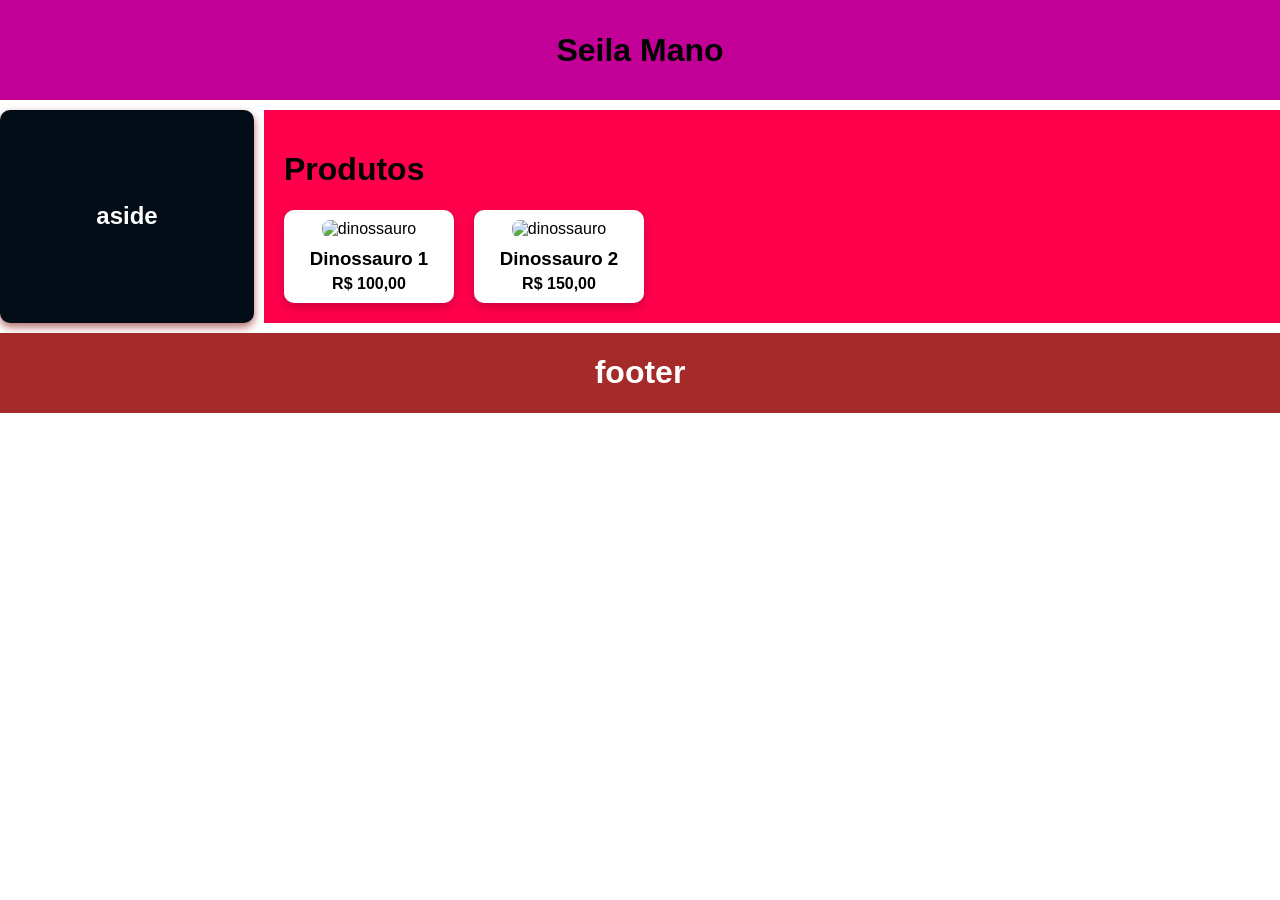
==== index.html @ fee723be "Add files via upload" ====
<!DOCTYPE html>
<html lang="pt-br">
<head>
    <meta charset="UTF-8">
    <meta name="viewport" content="width=device-width, initial-scale=1.0">
    <title>Produtos Dinossauro</title>
    <link rel="stylesheet" href="style.css">
</head>

<body>
    <header class="seila0">
        <h1>Seila Mano</h1>
    </header>

    <main class="seila1">
        <h1>Produtos</h1>
        <div class="mano">
            <div class="divv">
                <img src="imagens/dinossauros.jpg" alt="dinossauro">
                <h3>Dinossauro 1</h3>
                <p>R$ 100,00</p>
            </div> 
            
            <div class="divv">
                <img src="imagens/dinossauros.jpg" alt="dinossauro">
                <h3>Dinossauro 2</h3>
                <p>R$ 150,00</p>
            </div>
        </div>
    </main>

    <aside class="seila2">
        <h1>aside</h1>
    </aside>

    <footer class="seila3">
        <h1>footer</h1>
    </footer>
    
</body>
</html>
---- style.css ----
/* Grid principal */
body {
    display: grid;
    grid-template-areas: 
        "seila0 seila0"
        "seila2 seila1"
        "seila3 seila3";
    grid-template-rows: 100px auto 80px;
    grid-template-columns: 1fr 4fr;
    gap: 10px;
    font-family: Arial, sans-serif;
    margin: 0;
}

/* Header */
.seila0 {
    grid-area: seila0;
    background-color: rgb(194, 0, 152);
    display: flex;
    justify-content: center;
    align-items: center;
}

/* Main */
.seila1 {
    grid-area: seila1;
    background-color: rgb(255, 0, 76);
    padding: 20px;
}

/* Aside */
.seila2 {
    grid-area: seila2;
    background-color: #030d18;
    padding: 20px;
    color: white;
    display: flex;
    justify-content: center;
    align-items: center;
    border-radius: 10px;
    box-shadow: 0 4px 8px rgba(128, 4, 4, 0.596);
}

/* Footer */
.seila3 {
    grid-area: seila3;
    background-color: brown;
    display: flex;
    justify-content: center;
    align-items: center;
    color: white;
}

/* Produtos em cards */
.mano {
    display: flex;
    flex-wrap: wrap;
    gap: 20px;
    margin-top: 20px;
}

.divv {
    background-color: white;
    border-radius: 10px;
    box-shadow: 0 4px 8px rgba(0,0,0,0.2);
    padding: 10px;
    width: 150px;
    text-align: center;
    transition: transform 0.2s, box-shadow 0.2s;
}

.divv img {
    width: 100%;
    border-radius: 8px;
}

.divv h3 {
    margin: 10px 0 5px;
}

.divv p {
    margin: 0;
    font-weight: bold;
}

.divv:hover {
    transform: translateY(-5px);
    box-shadow: 0 6px 12px rgba(0,0,0,0.3);
}

/* Responsividade */
@media only screen and (max-width: 850px) {
    body {
        grid-template-areas: 
            "seila0"
            "seila1"
            "seila2"
            "seila3";
        grid-template-columns: 1fr;
        grid-template-rows: auto;
    }
    
    .mano {
        justify-content: center;
    }
}

@media only screen and (max-width: 450px) {
    .seila2 {
        display: none;
    }

    .divv {
        width: 120px;
    }
}
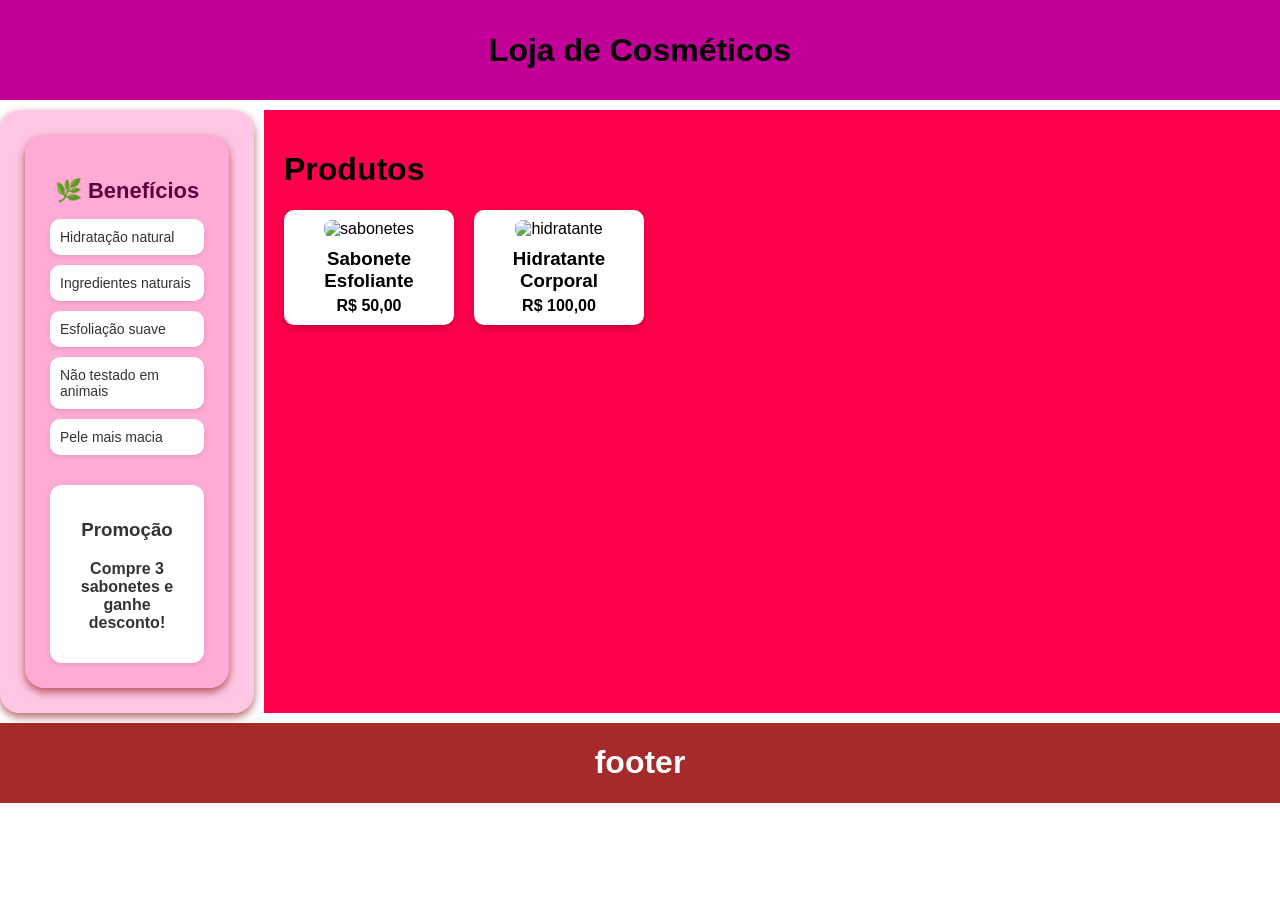
==== commit 608a0402: "Add files via upload" ====
--- a/index.html
+++ b/index.html
@@ -3,37 +3,56 @@
 <head>
     <meta charset="UTF-8">
     <meta name="viewport" content="width=device-width, initial-scale=1.0">
-    <title>Produtos Dinossauro</title>
+    <title>Lives Cosméticos</title>
     <link rel="stylesheet" href="style.css">
 </head>
 
 <body>
-    <header class="seila0">
-        <h1>Seila Mano</h1>
+    <header class="haha0">
+        <h1>Loja de Cosméticos</h1>
     </header>
 
-    <main class="seila1">
+    <main class="haha1">
         <h1>Produtos</h1>
-        <div class="mano">
+        <div class="produto">
             <div class="divv">
-                <img src="imagens/dinossauros.jpg" alt="dinossauro">
-                <h3>Dinossauro 1</h3>
-                <p>R$ 100,00</p>
+                <img src="imagens/sabonete.esfoliante.webp " alt="sabonetes">
+                <h3>Sabonete Esfoliante</h3>
+                <p>R$ 50,00</p>
             </div> 
             
             <div class="divv">
-                <img src="imagens/dinossauros.jpg" alt="dinossauro">
-                <h3>Dinossauro 2</h3>
-                <p>R$ 150,00</p>
+                <img src="imagens/" alt="hidratante">
+                <h3>Hidratante Corporal</h3>
+                <p>R$ 100,00</p>
             </div>
         </div>
     </main>
 
-    <aside class="seila2">
-        <h1>aside</h1>
+    <aside class="haha2">
+     <aside class="haha2">
+
+<h2>🌿 Benefícios</h2>
+
+<ul class="beneficios">
+<li> Hidratação natural</li>
+<li> Ingredientes naturais</li>
+<li> Esfoliação suave</li>
+<li> Não testado em animais</li>
+<li> Pele mais macia</li>
+</ul>
+
+<div class="promo">
+<h3> Promoção</h3>
+<p>Compre 3 sabonetes e ganhe desconto!</p>
+</div>
+
+</aside>
+</aside>
+
     </aside>
 
-    <footer class="seila3">
+    <footer class="haha3">
         <h1>footer</h1>
     </footer>
     
--- a/style.css
+++ b/style.css
@@ -2,9 +2,9 @@
 body {
     display: grid;
     grid-template-areas: 
-        "seila0 seila0"
-        "seila2 seila1"
-        "seila3 seila3";
+        "haha0 haha0"
+        "haha2 haha1"
+        "haha3 haha3";
     grid-template-rows: 100px auto 80px;
     grid-template-columns: 1fr 4fr;
     gap: 10px;
@@ -13,8 +13,8 @@
 }
 
 /* Header */
-.seila0 {
-    grid-area: seila0;
+.haha0 {
+    grid-area: haha0;
     background-color: rgb(194, 0, 152);
     display: flex;
     justify-content: center;
@@ -22,28 +22,66 @@
 }
 
 /* Main */
-.seila1 {
-    grid-area: seila1;
+.haha1 {
+    grid-area: haha1;
     background-color: rgb(255, 0, 76);
     padding: 20px;
 }
 
 /* Aside */
-.seila2 {
-    grid-area: seila2;
-    background-color: #030d18;
-    padding: 20px;
+.haha2 h2 {
+    margin-bottom: 15px;
+    font-size: 22px;
+    color: #5c003f;
+}
+
+.beneficios {
+    list-style: none;
+    padding: 0;
+    margin: 0;
+    width: 100%;
+}
+
+.beneficios li {
+    background: white;
+    color: #333;
+    padding: 10px;
+    margin-bottom: 10px;
+    border-radius: 10px;
+    font-size: 14px;
+    box-shadow: 0 2px 5px rgba(0,0,0,0.1);
+}
+
+.promo {
+    margin-top: 20px;
+    background: white;
+    color: #333;
+    padding: 15px;
+    border-radius: 12px;
+    text-align: center;
+    font-weight: bold;
+    box-shadow: 0 2px 5px rgba(0,0,0,0.1);
+}
+
+
+.haha2 {
+    grid-area: haha2;
+    background-color: #ff8fc77e;
+    padding: 25px;
     color: white;
+
+    border-radius: 20px;
+    box-shadow: 0 4px 8px rgba(130, 4, 4, 0.600);
+
     display: flex;
-    justify-content: center;
+    flex-direction: column;
+    justify-content: flex-start;
     align-items: center;
-    border-radius: 10px;
-    box-shadow: 0 4px 8px rgba(128, 4, 4, 0.596);
 }
 
 /* Footer */
-.seila3 {
-    grid-area: seila3;
+.haha3 {
+    grid-area: haha3;
     background-color: brown;
     display: flex;
     justify-content: center;
@@ -52,7 +90,7 @@
 }
 
 /* Produtos em cards */
-.mano {
+.produto {
     display: flex;
     flex-wrap: wrap;
     gap: 20px;
@@ -92,21 +130,16 @@
 @media only screen and (max-width: 850px) {
     body {
         grid-template-areas: 
-            "seila0"
-            "seila1"
-            "seila2"
-            "seila3";
+            "haha0"
+            "haha1"
+            "haha2"
+            "haha3";
         grid-template-columns: 1fr;
-        grid-template-rows: auto;
-    }
-    
-    .mano {
-        justify-content: center;
     }
 }
 
 @media only screen and (max-width: 450px) {
-    .seila2 {
+    .haha2 {
         display: none;
     }
 
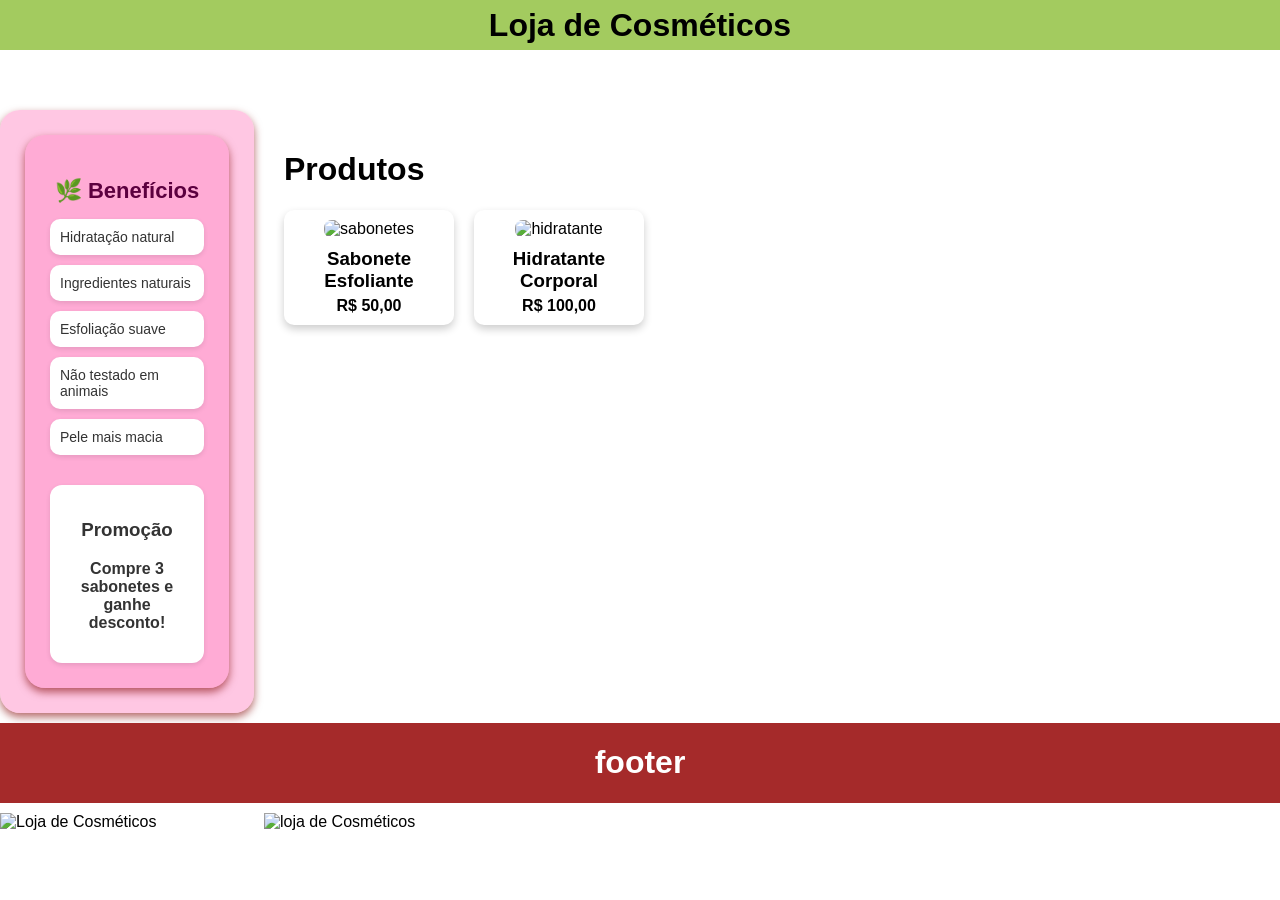
==== commit 32cd145c: "Add files via upload" ====
--- a/index.html
+++ b/index.html
@@ -4,10 +4,14 @@
     <meta charset="UTF-8">
     <meta name="viewport" content="width=device-width, initial-scale=1.0">
     <title>Lives Cosméticos</title>
+    <img src="Logo de produtos naturais com ervas.png" alt="Loja de Cosméticos">
     <link rel="stylesheet" href="style.css">
 </head>
-
-<body>
+<head>
+    <body>
+        <img src="imagens/Logo de produtos naturais com ervas.png" alt="loja de Cosméticos">
+    </body>
+</head>
     <header class="haha0">
         <h1>Loja de Cosméticos</h1>
     </header>
--- a/style.css
+++ b/style.css
@@ -15,17 +15,19 @@
 /* Header */
 .haha0 {
     grid-area: haha0;
-    background-color: rgb(194, 0, 152);
+    background-color: rgb(163, 203, 95);
     display: flex;
     justify-content: center;
     align-items: center;
+    height: 50%;
 }
 
 /* Main */
 .haha1 {
     grid-area: haha1;
-    background-color: rgb(255, 0, 76);
+    background-color: rgba(224, 249, 150, 0);
     padding: 20px;
+    border-radius: 10px;
 }
 
 /* Aside */
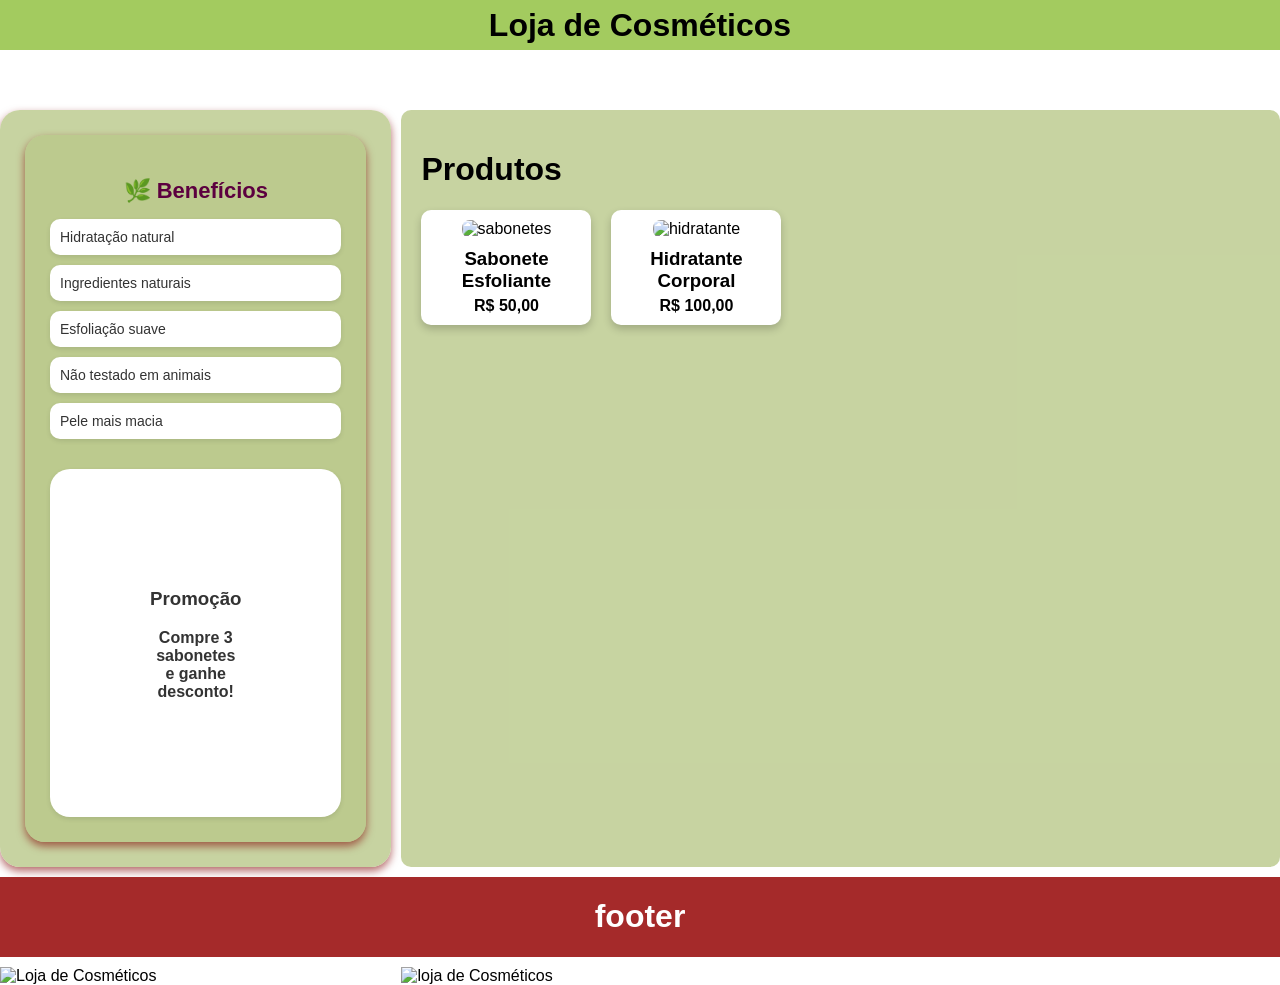
==== commit 3b2322e5: "Add files via upload" ====
--- a/index.html
+++ b/index.html
@@ -20,7 +20,7 @@
         <h1>Produtos</h1>
         <div class="produto">
             <div class="divv">
-                <img src="imagens/sabonete.esfoliante.webp " alt="sabonetes">
+                <img src="imagens/sabonete.webp" alt="sabonetes">
                 <h3>Sabonete Esfoliante</h3>
                 <p>R$ 50,00</p>
             </div> 
--- a/style.css
+++ b/style.css
@@ -25,7 +25,7 @@
 /* Main */
 .haha1 {
     grid-area: haha1;
-    background-color: rgba(224, 249, 150, 0);
+    background-color: rgba(185, 201, 138, 0.801);
     padding: 20px;
     border-radius: 10px;
 }
@@ -58,8 +58,8 @@
     margin-top: 20px;
     background: white;
     color: #333;
-    padding: 15px;
-    border-radius: 12px;
+    padding: 100px;
+    border-radius: 20px;
     text-align: center;
     font-weight: bold;
     box-shadow: 0 2px 5px rgba(0,0,0,0.1);
@@ -68,7 +68,7 @@
 
 .haha2 {
     grid-area: haha2;
-    background-color: #ff8fc77e;
+    background-color: rgba(185, 201, 138, 0.801);
     padding: 25px;
     color: white;
 
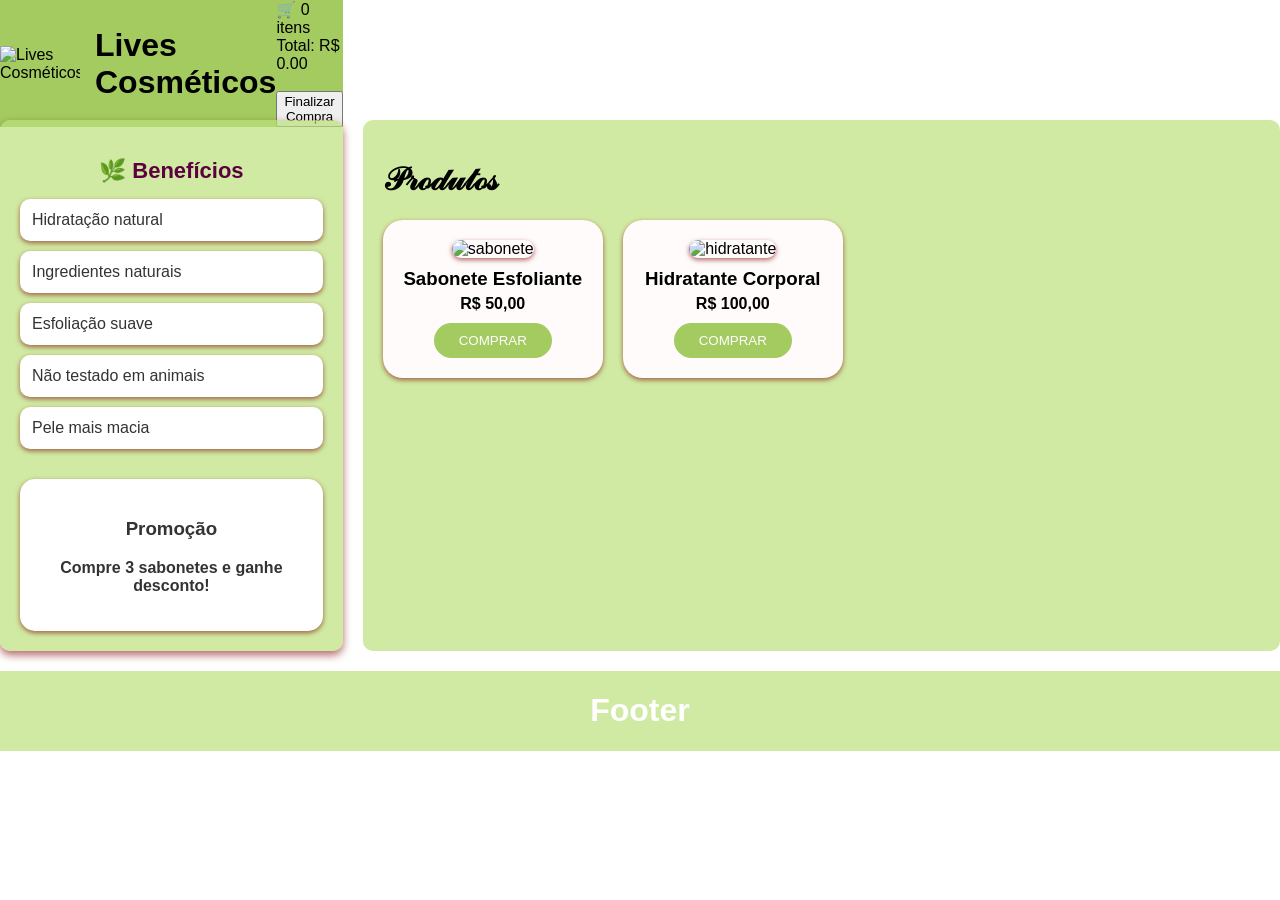
==== commit e12c0c8b: "Add files via upload" ====
--- a/index.html
+++ b/index.html
@@ -1,64 +1,89 @@
 <!DOCTYPE html>
 <html lang="pt-br">
+
 <head>
-    <meta charset="UTF-8">
-    <meta name="viewport" content="width=device-width, initial-scale=1.0">
-    <title>Lives Cosméticos</title>
-    <img src="Logo de produtos naturais com ervas.png" alt="Loja de Cosméticos">
-    <link rel="stylesheet" href="style.css">
-</head>
-<head>
-    <body>
-        <img src="imagens/Logo de produtos naturais com ervas.png" alt="loja de Cosméticos">
-    </body>
-</head>
+<meta charset="UTF-8">
+<meta name="viewport" content="width=device-width, initial-scale=1.0">
+
+<title>Lives Cosméticos</title>
+
+<link rel="stylesheet" href="style.css">
+
+
+</header>
+
+<header>
     <header class="haha0">
-        <h1>Loja de Cosméticos</h1>
-    </header>
+    <img src="imagens/logotipo.png" alt="Lives Cosméticos" class="logo">
+     <h1>Lives Cosméticos</h1>
 
-    <main class="haha1">
-        <h1>Produtos</h1>
-        <div class="produto">
-            <div class="divv">
-                <img src="imagens/sabonete.webp" alt="sabonetes">
-                <h3>Sabonete Esfoliante</h3>
-                <p>R$ 50,00</p>
-            </div> 
-            
-            <div class="divv">
-                <img src="imagens/" alt="hidratante">
-                <h3>Hidratante Corporal</h3>
-                <p>R$ 100,00</p>
-            </div>
-        </div>
-    </main>
+     <main class="haha0">
+    <div class="carrinho">
+🛒 <span id="contador">0</span> itens
+<br>
+Total: <span id="total">R$ 0.00</span>
+<br><br>
+<button onclick="finalizarCompra()" class="finalizar">
+Finalizar Compra
+</button>
 
-    <aside class="haha2">
-     <aside class="haha2">
+</header>
+</header>
+
+
+<main class="haha1">
+
+<h1>𝒫𝓇ℴ𝒹𝓊𝓉ℴ𝓈</h1>
+<div class="produto">
+<div class="divv">
+<img src="imagens/sabonete.webp" alt="sabonete">
+
+
+<h3>Sabonete Esfoliante</h3>
+<p>R$ 50,00</p>
+<button onclick="comprar('Sabonete Esfoliante',50)" class="botao">
+Comprar
+</button>
+</div>
+<div class="divv">
+<img src="imagens/hidratante.webp" alt="hidratante">
+
+
+<h3>Hidratante Corporal</h3>
+<p>R$ 100,00</p>
+<button onclick="comprar('Hidratante Corporal',100)" class="botao">
+Comprar
+
+</button>
+</main>
+
+
+<aside class="haha2">
 
 <h2>🌿 Benefícios</h2>
-
 <ul class="beneficios">
-<li> Hidratação natural</li>
-<li> Ingredientes naturais</li>
-<li> Esfoliação suave</li>
-<li> Não testado em animais</li>
-<li> Pele mais macia</li>
+<li>Hidratação natural</li>
+<li>Ingredientes naturais</li>
+<li>Esfoliação suave</li>
+<li>Não testado em animais</li>
+<li>Pele mais macia</li>
 </ul>
 
 <div class="promo">
-<h3> Promoção</h3>
+
+<h3>Promoção</h3>
 <p>Compre 3 sabonetes e ganhe desconto!</p>
 </div>
-
-</aside>
 </aside>
 
-    </aside>
 
-    <footer class="haha3">
-        <h1>footer</h1>
-    </footer>
-    
+<footer class="haha3">
+
+<h1>Footer</h1>
+
+</footer>
+
+<script src="script.js"></script>
 </body>
+
 </html>
--- a/style.css
+++ b/style.css
@@ -1,36 +1,55 @@
 /* Grid principal */
 body {
     display: grid;
-    grid-template-areas: 
+    grid-template-areas:
         "haha0 haha0"
         "haha2 haha1"
         "haha3 haha3";
     grid-template-rows: 100px auto 80px;
     grid-template-columns: 1fr 4fr;
-    gap: 10px;
+    gap: 20px;
     font-family: Arial, sans-serif;
     margin: 0;
 }
 
 /* Header */
-.haha0 {
+.haha0{
     grid-area: haha0;
     background-color: rgb(163, 203, 95);
     display: flex;
     justify-content: center;
     align-items: center;
-    height: 50%;
+    width: 100%;
+}
+
+.logo{
+    width: 80px; 
+    height: auto;
+    margin-right: 15px;
 }
 
 /* Main */
 .haha1 {
     grid-area: haha1;
-    background-color: rgba(185, 201, 138, 0.801);
+    background-color: rgba(187, 225, 122, 0.692);
     padding: 20px;
     border-radius: 10px;
 }
 
 /* Aside */
+.haha2 {
+    grid-area: haha2;
+    background-color: rgba(187, 225, 122, 0.692);
+    padding: 20px;
+    color: white;
+    border-radius: 10px;
+    box-shadow: 0 4px 8px rgba(130, 4, 4, 0.6);
+
+    display: flex;
+    flex-direction: column;
+    align-items: center;
+}
+
 .haha2 h2 {
     margin-bottom: 15px;
     font-size: 22px;
@@ -47,51 +66,35 @@
 .beneficios li {
     background: white;
     color: #333;
-    padding: 10px;
+    padding: 12px;
     margin-bottom: 10px;
     border-radius: 10px;
-    font-size: 14px;
-    box-shadow: 0 2px 5px rgba(0,0,0,0.1);
+    font-size: 16px;
+    box-shadow: 0 2px 5px rgba(130, 4, 4, 0.6);
 }
 
 .promo {
     margin-top: 20px;
     background: white;
     color: #333;
-    padding: 100px;
-    border-radius: 20px;
+    padding: 20px;
+    border-radius: 15px;
     text-align: center;
     font-weight: bold;
-    box-shadow: 0 2px 5px rgba(0,0,0,0.1);
-}
-
-
-.haha2 {
-    grid-area: haha2;
-    background-color: rgba(185, 201, 138, 0.801);
-    padding: 25px;
-    color: white;
-
-    border-radius: 20px;
-    box-shadow: 0 4px 8px rgba(130, 4, 4, 0.600);
-
-    display: flex;
-    flex-direction: column;
-    justify-content: flex-start;
-    align-items: center;
+    box-shadow: 0 2px 5px rgba(130, 4, 4, 0.6);
 }
 
 /* Footer */
 .haha3 {
     grid-area: haha3;
-    background-color: brown;
+    background-color: rgba(187, 225, 122, 0.692);
     display: flex;
     justify-content: center;
     align-items: center;
     color: white;
 }
 
-/* Produtos em cards */
+/* Produtos */
 .produto {
     display: flex;
     flex-wrap: wrap;
@@ -100,18 +103,19 @@
 }
 
 .divv {
-    background-color: white;
-    border-radius: 10px;
-    box-shadow: 0 4px 8px rgba(0,0,0,0.2);
-    padding: 10px;
-    width: 150px;
+    background-color: rgb(255, 251, 251);
+    border-radius: 20px;
+    box-shadow: 0 2px 5px rgba(130, 4, 4, 0.6);
+    padding: 20px;
+    width: 180px;
     text-align: center;
     transition: transform 0.2s, box-shadow 0.2s;
 }
 
 .divv img {
     width: 100%;
-    border-radius: 8px;
+    border-radius: 15px;
+    box-shadow: 0 2px 5px rgba(130, 4, 4, 0.6);
 }
 
 .divv h3 {
@@ -124,8 +128,24 @@
 }
 
 .divv:hover {
-    transform: translateY(-5px);
-    box-shadow: 0 6px 12px rgba(0,0,0,0.3);
+    transform: translateY(-6px);
+    box-shadow: 0 4px 10px rgba(130, 4, 4, 0.6);
+}
+
+/* Botão */
+.botao{
+    background-color: rgb(163, 203, 95);
+    color: white;
+    border: none;
+    padding: 10px 25px;
+    border-radius: 30px;
+    cursor: pointer;
+    margin-top: 10px;
+    text-transform: uppercase;
+}
+
+.botao:hover{
+    background-color: rgb(140,180,70);
 }
 
 /* Responsividade */
@@ -146,6 +166,6 @@
     }
 
     .divv {
-        width: 120px;
+        width: 140px;
     }
 }
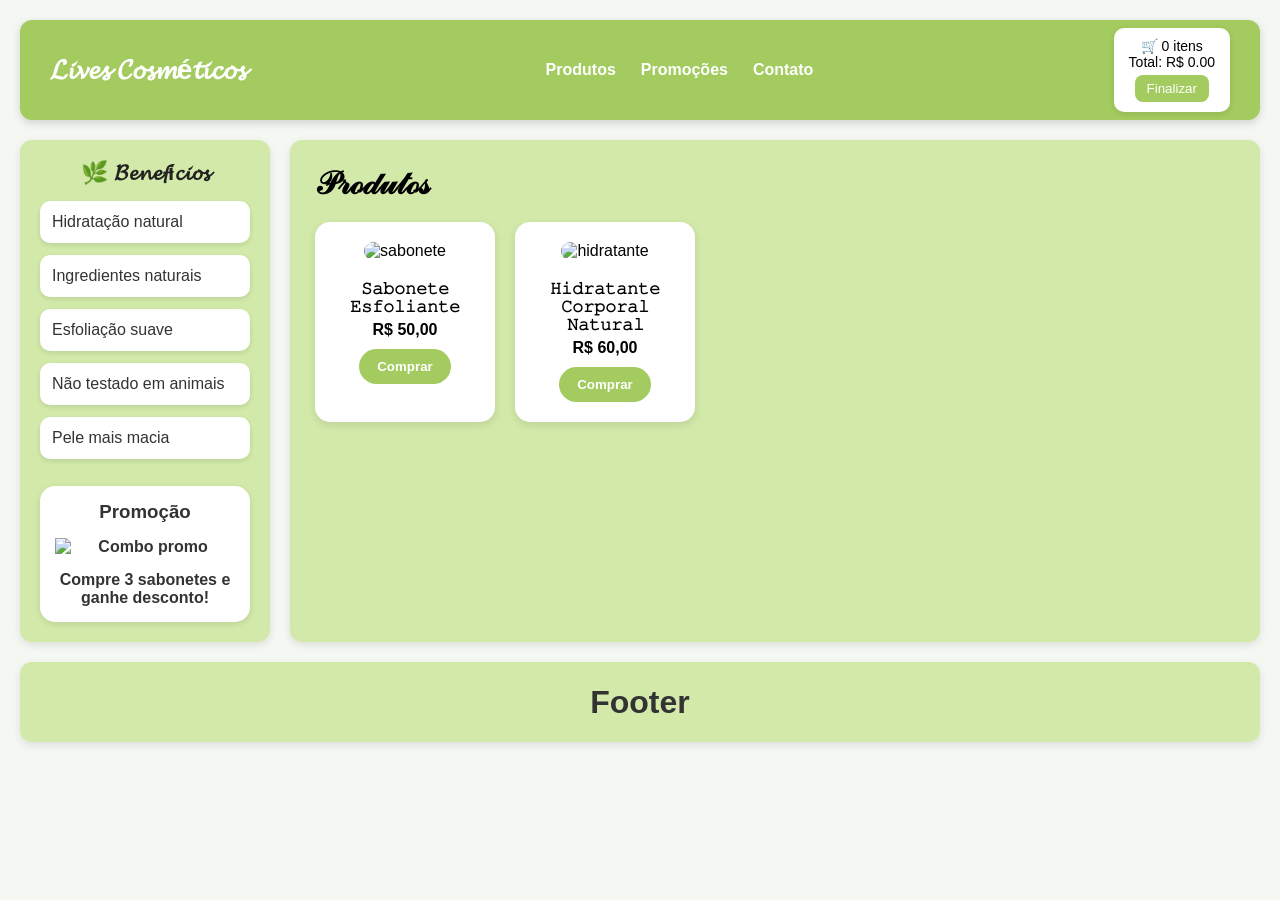
==== commit d094f650: "Add files via upload" ====
--- a/index.html
+++ b/index.html
@@ -5,62 +5,70 @@
 <meta charset="UTF-8">
 <meta name="viewport" content="width=device-width, initial-scale=1.0">
 
-<title>Lives Cosméticos</title>
+<title>𝓛𝓲𝓿𝓮𝓼 𝓒𝓸𝓼𝓶é𝓽𝓲𝓬𝓸𝓼</title>
 
 <link rel="stylesheet" href="style.css">
+</head>
 
+<body>
 
-</header>
+<header class="haha0">
 
-<header>
-    <header class="haha0">
-    <img src="imagens/logotipo.png" alt="Lives Cosméticos" class="logo">
-     <h1>Lives Cosméticos</h1>
+<h1 class="logo">𝓛𝓲𝓿𝓮𝓼 𝓒𝓸𝓼𝓶é𝓽𝓲𝓬𝓸𝓼</h1>
 
-     <main class="haha0">
-    <div class="carrinho">
+<nav class="menu">
+<a href="#">Produtos</a>
+<a href="#">Promoções</a>
+<a href="#">Contato</a>
+</nav>
+
+<div class="carrinho">
 🛒 <span id="contador">0</span> itens
 <br>
 Total: <span id="total">R$ 0.00</span>
-<br><br>
+<br>
 <button onclick="finalizarCompra()" class="finalizar">
-Finalizar Compra
+Finalizar
 </button>
+</div>
 
-</header>
 </header>
 
 
 <main class="haha1">
 
 <h1>𝒫𝓇ℴ𝒹𝓊𝓉ℴ𝓈</h1>
+
 <div class="produto">
+
 <div class="divv">
 <img src="imagens/sabonete.webp" alt="sabonete">
+<h3>𝚂𝚊𝚋𝚘𝚗𝚎𝚝𝚎 𝙴𝚜𝚏𝚘𝚕𝚒𝚊𝚗𝚝𝚎</h3>
+<p>R$ 50,00</p>
 
-
-<h3>Sabonete Esfoliante</h3>
-<p>R$ 50,00</p>
 <button onclick="comprar('Sabonete Esfoliante',50)" class="botao">
 Comprar
 </button>
 </div>
+
 <div class="divv">
-<img src="imagens/hidratante.webp" alt="hidratante">
+<img src="imagens/hidratante.png" alt="hidratante">
+<h3>𝙷𝚒𝚍𝚛𝚊𝚝𝚊𝚗𝚝𝚎 𝙲𝚘𝚛𝚙𝚘𝚛𝚊𝚕 𝙽𝚊𝚝𝚞𝚛𝚊𝚕</h3>
+<p>R$ 60,00</p>
 
+<button onclick="comprar('Hidratante Corporal',60)" class="botao">
+Comprar
+</button>
+</div>
 
-<h3>Hidratante Corporal</h3>
-<p>R$ 100,00</p>
-<button onclick="comprar('Hidratante Corporal',100)" class="botao">
-Comprar
-
-</button>
+</div>
 </main>
 
 
 <aside class="haha2">
 
-<h2>🌿 Benefícios</h2>
+<h2>🌿 𝓑𝓮𝓷𝓮𝓯í𝓬𝓲𝓸𝓼</h2>
+
 <ul class="beneficios">
 <li>Hidratação natural</li>
 <li>Ingredientes naturais</li>
@@ -70,20 +78,19 @@
 </ul>
 
 <div class="promo">
-
 <h3>Promoção</h3>
+<img src="imagens/combo promo.png" alt="Combo promo">
 <p>Compre 3 sabonetes e ganhe desconto!</p>
 </div>
+
 </aside>
 
 
 <footer class="haha3">
-
 <h1>Footer</h1>
-
 </footer>
 
 <script src="script.js"></script>
+
 </body>
-
 </html>
--- a/style.css
+++ b/style.css
@@ -1,171 +1,272 @@
-/* Grid principal */
-body {
-    display: grid;
-    grid-template-areas:
-        "haha0 haha0"
-        "haha2 haha1"
-        "haha3 haha3";
-    grid-template-rows: 100px auto 80px;
-    grid-template-columns: 1fr 4fr;
-    gap: 20px;
-    font-family: Arial, sans-serif;
-    margin: 0;
-}
-
-/* Header */
+
+*{
+margin:0;
+padding:0;
+box-sizing:border-box;
+}
+
+
+body{
+display:grid;
+grid-template-areas:
+"haha0 haha0"
+"haha2 haha1"
+"haha3 haha3";
+
+grid-template-rows:100px auto 80px;
+grid-template-columns:1fr 4fr;
+
+gap:20px;
+font-family:Arial, sans-serif;
+background:#f5f7f2;
+padding:20px;
+}
+
 .haha0{
-    grid-area: haha0;
-    background-color: rgb(163, 203, 95);
-    display: flex;
-    justify-content: center;
-    align-items: center;
-    width: 100%;
-}
-
-.logo{
-    width: 80px; 
-    height: auto;
-    margin-right: 15px;
-}
-
-/* Main */
-.haha1 {
-    grid-area: haha1;
-    background-color: rgba(187, 225, 122, 0.692);
-    padding: 20px;
-    border-radius: 10px;
-}
-
-/* Aside */
-.haha2 {
-    grid-area: haha2;
-    background-color: rgba(187, 225, 122, 0.692);
-    padding: 20px;
-    color: white;
-    border-radius: 10px;
-    box-shadow: 0 4px 8px rgba(130, 4, 4, 0.6);
-
-    display: flex;
-    flex-direction: column;
-    align-items: center;
-}
-
-.haha2 h2 {
-    margin-bottom: 15px;
-    font-size: 22px;
-    color: #5c003f;
-}
-
-.beneficios {
-    list-style: none;
-    padding: 0;
-    margin: 0;
-    width: 100%;
-}
-
-.beneficios li {
-    background: white;
-    color: #333;
-    padding: 12px;
-    margin-bottom: 10px;
-    border-radius: 10px;
-    font-size: 16px;
-    box-shadow: 0 2px 5px rgba(130, 4, 4, 0.6);
-}
-
-.promo {
-    margin-top: 20px;
-    background: white;
-    color: #333;
-    padding: 20px;
-    border-radius: 15px;
-    text-align: center;
-    font-weight: bold;
-    box-shadow: 0 2px 5px rgba(130, 4, 4, 0.6);
-}
-
-/* Footer */
-.haha3 {
-    grid-area: haha3;
-    background-color: rgba(187, 225, 122, 0.692);
-    display: flex;
-    justify-content: center;
-    align-items: center;
-    color: white;
-}
-
-/* Produtos */
-.produto {
-    display: flex;
-    flex-wrap: wrap;
-    gap: 20px;
-    margin-top: 20px;
-}
-
-.divv {
-    background-color: rgb(255, 251, 251);
-    border-radius: 20px;
-    box-shadow: 0 2px 5px rgba(130, 4, 4, 0.6);
-    padding: 20px;
-    width: 180px;
-    text-align: center;
-    transition: transform 0.2s, box-shadow 0.2s;
-}
-
-.divv img {
-    width: 100%;
-    border-radius: 15px;
-    box-shadow: 0 2px 5px rgba(130, 4, 4, 0.6);
-}
-
-.divv h3 {
-    margin: 10px 0 5px;
-}
-
-.divv p {
-    margin: 0;
-    font-weight: bold;
-}
-
-.divv:hover {
-    transform: translateY(-6px);
-    box-shadow: 0 4px 10px rgba(130, 4, 4, 0.6);
-}
-
-/* Botão */
+grid-area:haha0;
+background:rgb(163,203,95);
+
+display:flex;
+justify-content:space-between;
+align-items:center;
+
+padding:0 30px;
+border-radius:12px;
+box-shadow:0 3px 8px rgba(0,0,0,0.15);
+}
+
+.menu{
+display:flex;
+gap:25px;
+}
+
+.menu a{
+text-decoration:none;
+color:white;
+font-weight:bold;
+transition:0.3s;
+}
+
+.menu a:hover{
+color:#2d4d1f;
+}
+
+.carrinho{
+background:white;
+padding:10px 15px;
+border-radius:10px;
+font-size:14px;
+box-shadow:0 2px 6px rgba(0,0,0,0.1);
+text-align:center;
+}
+
+.finalizar{
+background:rgb(163,203,95);
+color:white;
+border:none;
+padding:6px 12px;
+border-radius:8px;
+cursor:pointer;
+margin-top:5px;
+}
+
+.finalizar:hover{
+background:rgb(140,180,70);
+}
+
+
+.haha0{
+grid-area:haha0;
+background:rgb(163,203,95);
+
+display:flex;
+justify-content:space-between; 
+align-items:center;
+
+padding:0 30px;
+border-radius:12px;
+box-shadow:0 3px 8px rgba(0,0,0,0.15);
+}
+
+.haha0 h1{
+color:white;
+font-size:28px;
+}
+
+.carrinho{
+background:white;
+padding:10px 15px;
+border-radius:10px;
+font-size:14px;
+box-shadow:0 2px 6px rgba(0,0,0,0.1);
+text-align:center;
+}
+
+
+
+.haha1{
+grid-area:haha1;
+background:rgba(187,225,122,0.6);
+padding:25px;
+border-radius:12px;
+box-shadow:0 3px 8px rgba(0,0,0,0.1);
+}
+
+
+
+.haha2{
+grid-area:haha2;
+background:rgba(187,225,122,0.6);
+padding:20px;
+border-radius:12px;
+box-shadow:0 3px 8px rgba(0,0,0,0.1);
+
+display:flex;
+flex-direction:column;
+align-items:center;
+}
+
+.haha2 h2{
+margin-bottom:15px;
+font-size:22px;
+color:#222;
+}
+
+
+
+.beneficios{
+list-style:none;
+padding:0;
+width:100%;
+}
+
+.beneficios li{
+background:white;
+color:#333;
+padding:12px;
+margin-bottom:12px;
+border-radius:10px;
+font-size:16px;
+box-shadow:0 2px 5px rgba(0,0,0,0.1);
+}
+
+
+
+.promo{
+background:white;
+color:#333;
+padding:15px;
+border-radius:15px;
+text-align:center;
+font-weight:bold;
+margin-top:15px;
+box-shadow:0 2px 6px rgba(0,0,0,0.1);
+}
+
+.promo img{
+width:180px;
+height:auto;
+display:block;
+margin:15px auto;
+}
+
+
+
+.haha3{
+grid-area:haha3;
+background:rgba(187,225,122,0.6);
+display:flex;
+justify-content:center;
+align-items:center;
+border-radius:12px;
+color:#333;
+box-shadow:0 3px 8px rgba(0,0,0,0.1);
+}
+
+
+
+.produto{
+display:flex;
+flex-wrap:wrap;
+gap:20px;
+margin-top:20px;
+}
+
+
+
+.divv{
+background:white;
+border-radius:15px;
+box-shadow:0 3px 8px rgba(0,0,0,0.1);
+padding:20px;
+width:180px;
+text-align:center;
+
+transition:transf/* RESPONSIVIDADE */orm 0.25s, box-shadow 0.25s;
+}
+
+.divv img{
+width:100%;
+border-radius:12px;
+margin-bottom:10px;
+}
+
+.divv h3{
+margin:10px 0 5px;
+font-size:16px;
+}
+
+.divv p{
+font-weight:bold;
+margin-bottom:10px;
+}
+
+.divv:hover{
+transform:translateY(-6px);
+box-shadow:0 6px 14px rgba(0,0,0,0.15);
+}
+
+
+
 .botao{
-    background-color: rgb(163, 203, 95);
-    color: white;
-    border: none;
-    padding: 10px 25px;
-    border-radius: 30px;
-    cursor: pointer;
-    margin-top: 10px;
-    text-transform: uppercase;
+background:rgb(163,203,95);
+color:white;
+border:none;
+padding:10px 18px;
+border-radius:25px;
+cursor:pointer;
+font-weight:bold;
+transition:background 0.3s;
 }
 
 .botao:hover{
-    background-color: rgb(140,180,70);
-}
-
-/* Responsividade */
-@media only screen and (max-width: 850px) {
-    body {
-        grid-template-areas: 
-            "haha0"
-            "haha1"
-            "haha2"
-            "haha3";
-        grid-template-columns: 1fr;
-    }
-}
-
-@media only screen and (max-width: 450px) {
-    .haha2 {
-        display: none;
-    }
-
-    .divv {
-        width: 140px;
-    }
+background:rgb(140,180,70);
+}
+
+
+
+@media (max-width:850px){
+
+body{
+grid-template-areas:
+"haha0"
+"haha1"
+"haha2"
+"haha3";
+
+grid-template-columns:1fr;
+}
+
+}
+
+@media (max-width:450px){
+
+.divv{
+width:100%;
+}
+
+.promo img{
+width:140px;
+}
+
 }
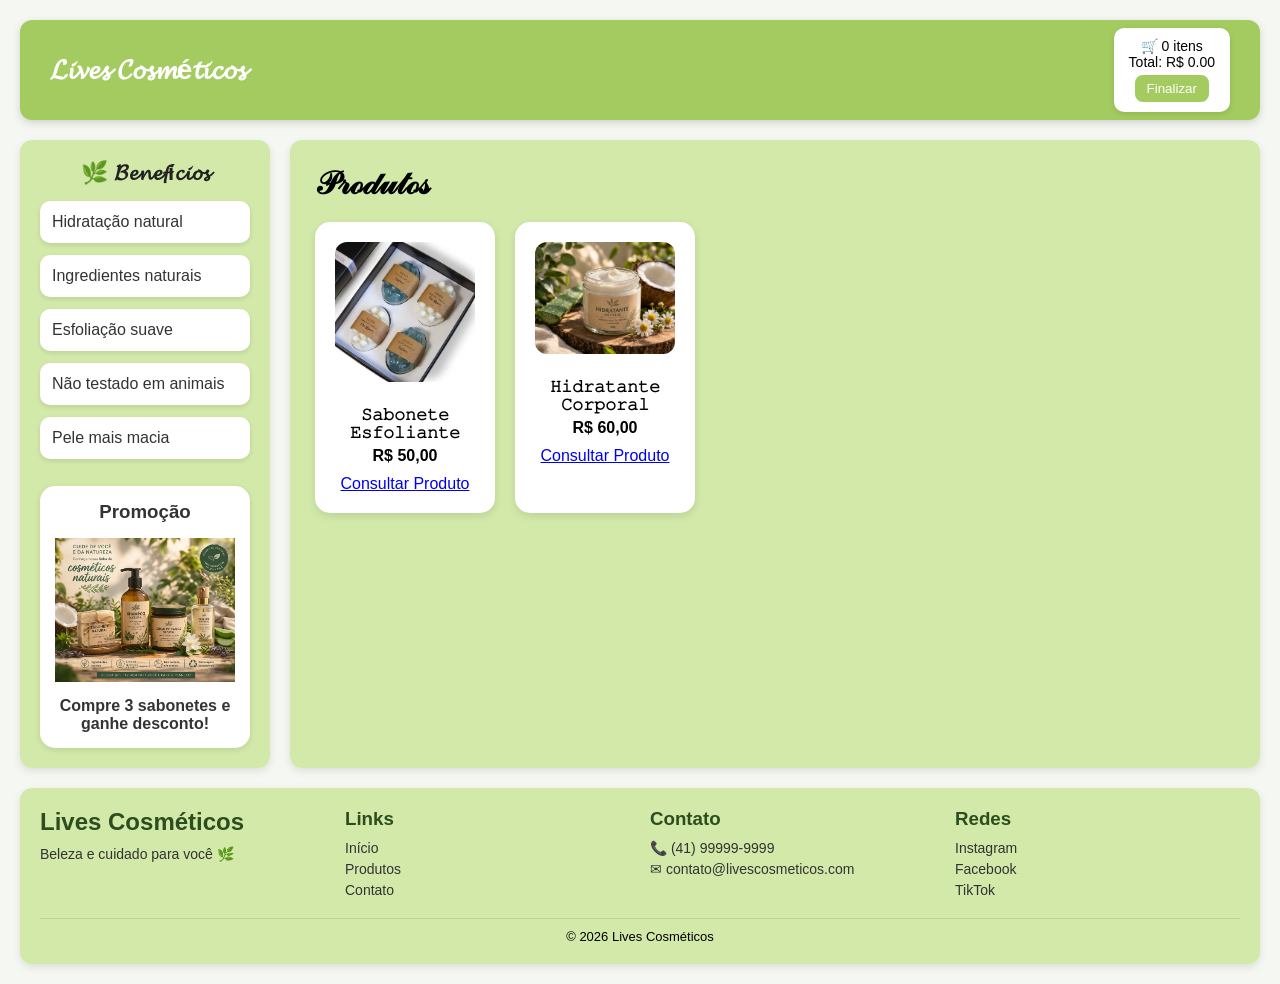
==== commit 3801f301: "Add files via upload" ====
--- a/index.html
+++ b/index.html
@@ -2,92 +2,107 @@
 <html lang="pt-br">
 
 <head>
-<meta charset="UTF-8">
-<meta name="viewport" content="width=device-width, initial-scale=1.0">
-
-<title>𝓛𝓲𝓿𝓮𝓼 𝓒𝓸𝓼𝓶é𝓽𝓲𝓬𝓸𝓼</title>
-
-<link rel="stylesheet" href="style.css">
+  <meta charset="UTF-8">
+  <meta name="viewport" content="width=device-width, initial-scale=1.0">
+  <title>Lives Cosméticos</title>
+  <link rel="stylesheet" href="style.css">
 </head>
 
 <body>
 
 <header class="haha0">
 
-<h1 class="logo">𝓛𝓲𝓿𝓮𝓼 𝓒𝓸𝓼𝓶é𝓽𝓲𝓬𝓸𝓼</h1>
+  <h1 class="logo">𝓛𝓲𝓿𝓮𝓼 𝓒𝓸𝓼𝓶é𝓽𝓲𝓬𝓸𝓼</h1>
 
-<nav class="menu">
-<a href="#">Produtos</a>
-<a href="#">Promoções</a>
-<a href="#">Contato</a>
-</nav>
-
-<div class="carrinho">
-🛒 <span id="contador">0</span> itens
-<br>
-Total: <span id="total">R$ 0.00</span>
-<br>
-<button onclick="finalizarCompra()" class="finalizar">
-Finalizar
-</button>
-</div>
+  <div class="carrinho">
+    🛒 <span id="contador">0</span> itens
+    <br>
+    Total: <span id="total">R$ 0.00</span>
+    <br>
+    <button onclick="finalizarCompra()" class="finalizar">
+      Finalizar
+    </button>
+  </div>
 
 </header>
 
-
 <main class="haha1">
 
-<h1>𝒫𝓇ℴ𝒹𝓊𝓉ℴ𝓈</h1>
+  <h1>𝒫𝓇ℴ𝒹𝓊𝓉ℴ𝓈</h1>
 
-<div class="produto">
+  <div class="produto">
 
-<div class="divv">
-<img src="imagens/sabonete.webp" alt="sabonete">
-<h3>𝚂𝚊𝚋𝚘𝚗𝚎𝚝𝚎 𝙴𝚜𝚏𝚘𝚕𝚒𝚊𝚗𝚝𝚎</h3>
-<p>R$ 50,00</p>
+    <div class="divv">
+      <img src="imagen/sabonete.webp" alt="Sabonete esfoliante">
+      <h3>𝚂𝚊𝚋𝚘𝚗𝚎𝚝𝚎 𝙴𝚜𝚏𝚘𝚕𝚒𝚊𝚗𝚝𝚎</h3>
+      <p>R$ 50,00</p>
+      <a href="sabonete_esfoliante.html" class="btn">Consultar Produto</a>
+    </div>
 
-<button onclick="comprar('Sabonete Esfoliante',50)" class="botao">
-Comprar
-</button>
-</div>
+    <div class="divv">
+      <img src="imagen/hidratante.png" alt="Hidratante corporal">
+      <h3>𝙷𝚒𝚍𝚛𝚊𝚝𝚊𝚗𝚝𝚎 𝙲𝚘𝚛𝚙𝚘𝚛𝚊𝚕</h3>
+      <p>R$ 60,00</p>
+      <a href="hidratante.html"  class="btn">Consultar Produto</a>
+    </div>
 
-<div class="divv">
-<img src="imagens/hidratante.png" alt="hidratante">
-<h3>𝙷𝚒𝚍𝚛𝚊𝚝𝚊𝚗𝚝𝚎 𝙲𝚘𝚛𝚙𝚘𝚛𝚊𝚕 𝙽𝚊𝚝𝚞𝚛𝚊𝚕</h3>
-<p>R$ 60,00</p>
+  </div>
 
-<button onclick="comprar('Hidratante Corporal',60)" class="botao">
-Comprar
-</button>
-</div>
-
-</div>
 </main>
-
 
 <aside class="haha2">
 
-<h2>🌿 𝓑𝓮𝓷𝓮𝓯í𝓬𝓲𝓸𝓼</h2>
+  <h2>🌿 𝓑𝓮𝓷𝓮𝓯í𝓬𝓲𝓸𝓼</h2>
 
-<ul class="beneficios">
-<li>Hidratação natural</li>
-<li>Ingredientes naturais</li>
-<li>Esfoliação suave</li>
-<li>Não testado em animais</li>
-<li>Pele mais macia</li>
-</ul>
+  <ul class="beneficios">
+    <li>Hidratação natural</li>
+    <li>Ingredientes naturais</li>
+    <li>Esfoliação suave</li>
+    <li>Não testado em animais</li>
+    <li>Pele mais macia</li>
+  </ul>
 
-<div class="promo">
-<h3>Promoção</h3>
-<img src="imagens/combo promo.png" alt="Combo promo">
-<p>Compre 3 sabonetes e ganhe desconto!</p>
-</div>
+  <div class="promo">
+    <h3>Promoção</h3>
+    <img src="imagen/combo promo.png" alt="Combo promoção">
+    <p>Compre 3 sabonetes e ganhe desconto!</p>
+  </div>
 
 </aside>
 
+<footer class="haha3">
+  <div class="footer-container">
 
-<footer class="haha3">
-<h1>Footer</h1>
+    <div class="footer-section">
+      <h2>Lives Cosméticos</h2>
+      <p>Beleza e cuidado para você 🌿</p>
+    </div>
+
+    <div class="footer-section">
+      <h3>Links</h3>
+      <a href="#">Início</a>
+      <a href="#">Produtos</a>
+      <a href="#">Contato</a>
+    </div>
+
+    <div class="footer-section">
+      <h3>Contato</h3>
+      <p>📞 (41) 99999-9999</p>
+      <p>✉ contato@livescosmeticos.com</p>
+    </div>
+
+    <div class="footer-section">
+      <h3>Redes</h3>
+      <a href="#">Instagram</a>
+      <a href="#">Facebook</a>
+      <a href="#">TikTok</a>
+    </div>
+
+  </div>
+
+  <div class="footer-bottom">
+    © 2026 Lives Cosméticos
+  </div>
 </footer>
 
 <script src="script.js"></script>
--- a/style.css
+++ b/style.css
@@ -1,10 +1,8 @@
-
 *{
 margin:0;
 padding:0;
 box-sizing:border-box;
 }
-
 
 body{
 display:grid;
@@ -13,7 +11,7 @@
 "haha2 haha1"
 "haha3 haha3";
 
-grid-template-rows:100px auto 80px;
+grid-template-rows:100px auto auto;
 grid-template-columns:1fr 4fr;
 
 gap:20px;
@@ -22,17 +20,21 @@
 padding:20px;
 }
 
+/* HEADER */
 .haha0{
 grid-area:haha0;
 background:rgb(163,203,95);
-
 display:flex;
 justify-content:space-between;
 align-items:center;
-
 padding:0 30px;
 border-radius:12px;
 box-shadow:0 3px 8px rgba(0,0,0,0.15);
+}
+
+.haha0 h1{
+color:white;
+font-size:28px;
 }
 
 .menu{
@@ -74,36 +76,7 @@
 background:rgb(140,180,70);
 }
 
-
-.haha0{
-grid-area:haha0;
-background:rgb(163,203,95);
-
-display:flex;
-justify-content:space-between; 
-align-items:center;
-
-padding:0 30px;
-border-radius:12px;
-box-shadow:0 3px 8px rgba(0,0,0,0.15);
-}
-
-.haha0 h1{
-color:white;
-font-size:28px;
-}
-
-.carrinho{
-background:white;
-padding:10px 15px;
-border-radius:10px;
-font-size:14px;
-box-shadow:0 2px 6px rgba(0,0,0,0.1);
-text-align:center;
-}
-
-
-
+/* MAIN */
 .haha1{
 grid-area:haha1;
 background:rgba(187,225,122,0.6);
@@ -112,15 +85,13 @@
 box-shadow:0 3px 8px rgba(0,0,0,0.1);
 }
 
-
-
+/* ASIDE */
 .haha2{
 grid-area:haha2;
 background:rgba(187,225,122,0.6);
 padding:20px;
 border-radius:12px;
 box-shadow:0 3px 8px rgba(0,0,0,0.1);
-
 display:flex;
 flex-direction:column;
 align-items:center;
@@ -132,11 +103,8 @@
 color:#222;
 }
 
-
-
 .beneficios{
 list-style:none;
-padding:0;
 width:100%;
 }
 
@@ -150,8 +118,6 @@
 box-shadow:0 2px 5px rgba(0,0,0,0.1);
 }
 
-
-
 .promo{
 background:white;
 color:#333;
@@ -165,24 +131,37 @@
 
 .promo img{
 width:180px;
-height:auto;
 display:block;
 margin:15px auto;
 }
 
-
-
+/* FOOTER AREA */
 .haha3{
 grid-area:haha3;
 background:rgba(187,225,122,0.6);
-display:flex;
-justify-content:center;
-align-items:center;
-border-radius:12px;
-color:#333;
+padding:20px;
+border-radius:12px;
 box-shadow:0 3px 8px rgba(0,0,0,0.1);
 }
 
+.carrinho-page{
+background:white;
+padding:30px;
+border-radius:15px;
+margin-top:20px;
+}
+
+.item-carrinho{
+background:#f5f5f5;
+padding:10px;
+border-radius:10px;
+margin-bottom:10px;
+}
+
+.resumo{
+margin-top:20px;
+text-align:center;
+}
 
 
 .produto{
@@ -192,8 +171,6 @@
 margin-top:20px;
 }
 
-
-
 .divv{
 background:white;
 border-radius:15px;
@@ -201,8 +178,7 @@
 padding:20px;
 width:180px;
 text-align:center;
-
-transition:transf/* RESPONSIVIDADE */orm 0.25s, box-shadow 0.25s;
+transition: transform 0.25s, box-shadow 0.25s;
 }
 
 .divv img{
@@ -225,8 +201,6 @@
 transform:translateY(-6px);
 box-shadow:0 6px 14px rgba(0,0,0,0.15);
 }
-
-
 
 .botao{
 background:rgb(163,203,95);
@@ -243,9 +217,46 @@
 background:rgb(140,180,70);
 }
 
-
-
-@media (max-width:850px){
+/* FOOTER */
+.footer-container{
+display:grid;
+grid-template-columns:repeat(auto-fit, minmax(180px,1fr));
+gap:20px;
+}
+
+.footer-section h2,
+.footer-section h3{
+color:#2d4d1f;
+margin-bottom:10px;
+}
+
+.footer-section p,
+.footer-section a{
+display:block;
+color:#333;
+font-size:14px;
+text-decoration:none;
+margin-bottom:5px;
+}
+
+.footer-section a{
+transition:0.3s;
+}
+
+.footer-section a:hover{
+color:rgb(163,203,95);
+}
+
+.footer-bottom{
+text-align:center;
+margin-top:15px;
+padding-top:10px;
+border-top:1px solid rgba(0,0,0,0.1);
+font-size:13px;
+}
+
+/* TABLET */
+@media (max-width:900px){
 
 body{
 grid-template-areas:
@@ -257,16 +268,53 @@
 grid-template-columns:1fr;
 }
 
-}
-
-@media (max-width:450px){
+.divv{
+width:45%;
+}
+
+}
+
+/* CELULAR */
+@media (max-width:600px){
+
+body{
+padding:10px;
+gap:10px;
+}
+
+.haha0{
+flex-direction:column;
+gap:10px;
+height:auto;
+padding:15px;
+text-align:center;
+}
+
+.menu{
+flex-wrap:wrap;
+justify-content:center;
+gap:10px;
+}
+
+.carrinho{
+width:100%;
+}
+
+.produto{
+justify-content:center;
+}
 
 .divv{
 width:100%;
 }
 
 .promo img{
-width:140px;
+width:130px;
+}
+
+.footer-container{
+grid-template-columns:1fr;
+text-align:center;
 }
 
 }
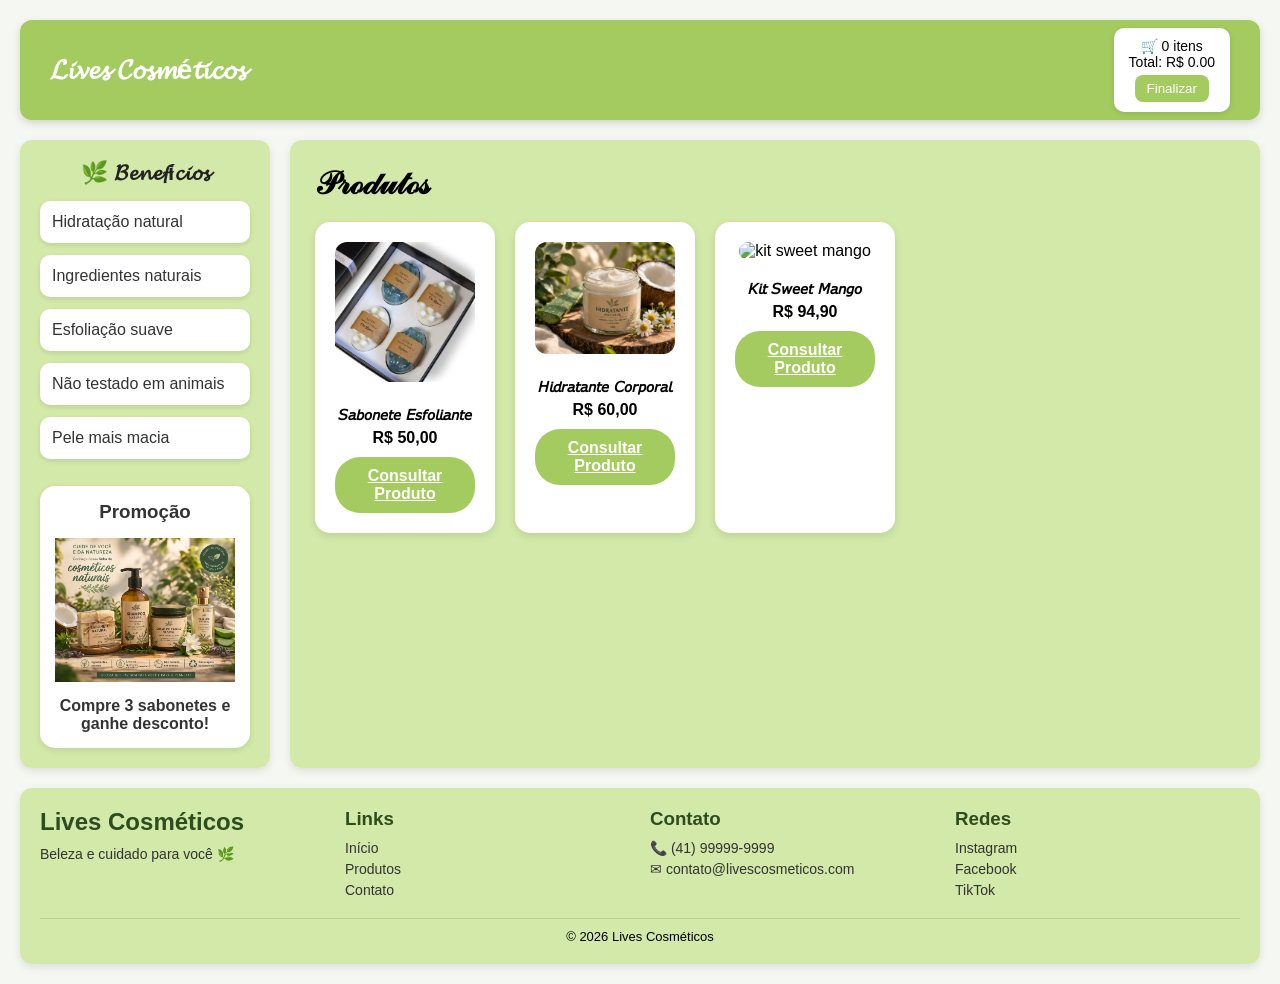
==== commit 476cb8e4: "Add files via upload" ====
--- a/index.html
+++ b/index.html
@@ -34,15 +34,22 @@
 
     <div class="divv">
       <img src="imagen/sabonete.webp" alt="Sabonete esfoliante">
-      <h3>𝚂𝚊𝚋𝚘𝚗𝚎𝚝𝚎 𝙴𝚜𝚏𝚘𝚕𝚒𝚊𝚗𝚝𝚎</h3>
+      <h3>𝘚𝘢𝘣𝘰𝘯𝘦𝘵𝘦 𝘌𝘴𝘧𝘰𝘭𝘪𝘢𝘯𝘵𝘦</h3>
       <p>R$ 50,00</p>
       <a href="sabonete_esfoliante.html" class="btn">Consultar Produto</a>
     </div>
 
     <div class="divv">
       <img src="imagen/hidratante.png" alt="Hidratante corporal">
-      <h3>𝙷𝚒𝚍𝚛𝚊𝚝𝚊𝚗𝚝𝚎 𝙲𝚘𝚛𝚙𝚘𝚛𝚊𝚕</h3>
+      <h3>𝘏𝘪𝘥𝘳𝘢𝘵𝘢𝘯𝘵𝘦 𝘊𝘰𝘳𝘱𝘰𝘳𝘢𝘭</h3>
       <p>R$ 60,00</p>
+      <a href="hidratante.html"  class="btn">Consultar Produto</a>
+    </div>
+
+     <div class="divv">
+      <img src="imagen/kit_swett_mango.webp" alt="kit sweet mango">
+      <h3>𝘒𝘪𝘵 𝘚𝘸𝘦𝘦𝘵 𝘔𝘢𝘯𝘨𝘰</h3>
+      <p>R$ 94,90</p>
       <a href="hidratante.html"  class="btn">Consultar Produto</a>
     </div>
 
@@ -105,7 +112,5 @@
   </div>
 </footer>
 
-<script src="script.js"></script>
-
 </body>
 </html>
--- a/style.css
+++ b/style.css
@@ -1,8 +1,10 @@
+
 *{
 margin:0;
 padding:0;
 box-sizing:border-box;
 }
+
 
 body{
 display:grid;
@@ -171,6 +173,14 @@
 margin-top:20px;
 }
 
+.produto-img img{
+width:100%;
+max-width:300px;
+border-radius:12px;
+display:block;
+margin:auto;
+}
+
 .divv{
 background:white;
 border-radius:15px;
@@ -202,7 +212,7 @@
 box-shadow:0 6px 14px rgba(0,0,0,0.15);
 }
 
-.botao{
+.btn{
 background:rgb(163,203,95);
 color:white;
 border:none;
@@ -210,12 +220,42 @@
 border-radius:25px;
 cursor:pointer;
 font-weight:bold;
-transition:background 0.3s;
+transition:0.3s;
+display:inline-block;
+}
+
+.botao{
+background:rgb(163,203,95);
+color:white;
+border:none;
+padding:12px 20px;
+border-radius:25px;
+cursor:pointer;
+font-weight:bold;
+transition:0.3s;
 }
 
 .botao:hover{
 background:rgb(140,180,70);
-}
+transform:scale(1.05);
+}
+
+.btn:hover{
+background:rgb(140,180,70);
+}
+
+
+
+.msg{
+display:none;
+color:green;
+margin-top:10px;
+}
+
+#add1:checked ~ .msg{
+display:block;
+}
+
 
 /* FOOTER */
 .footer-container{
